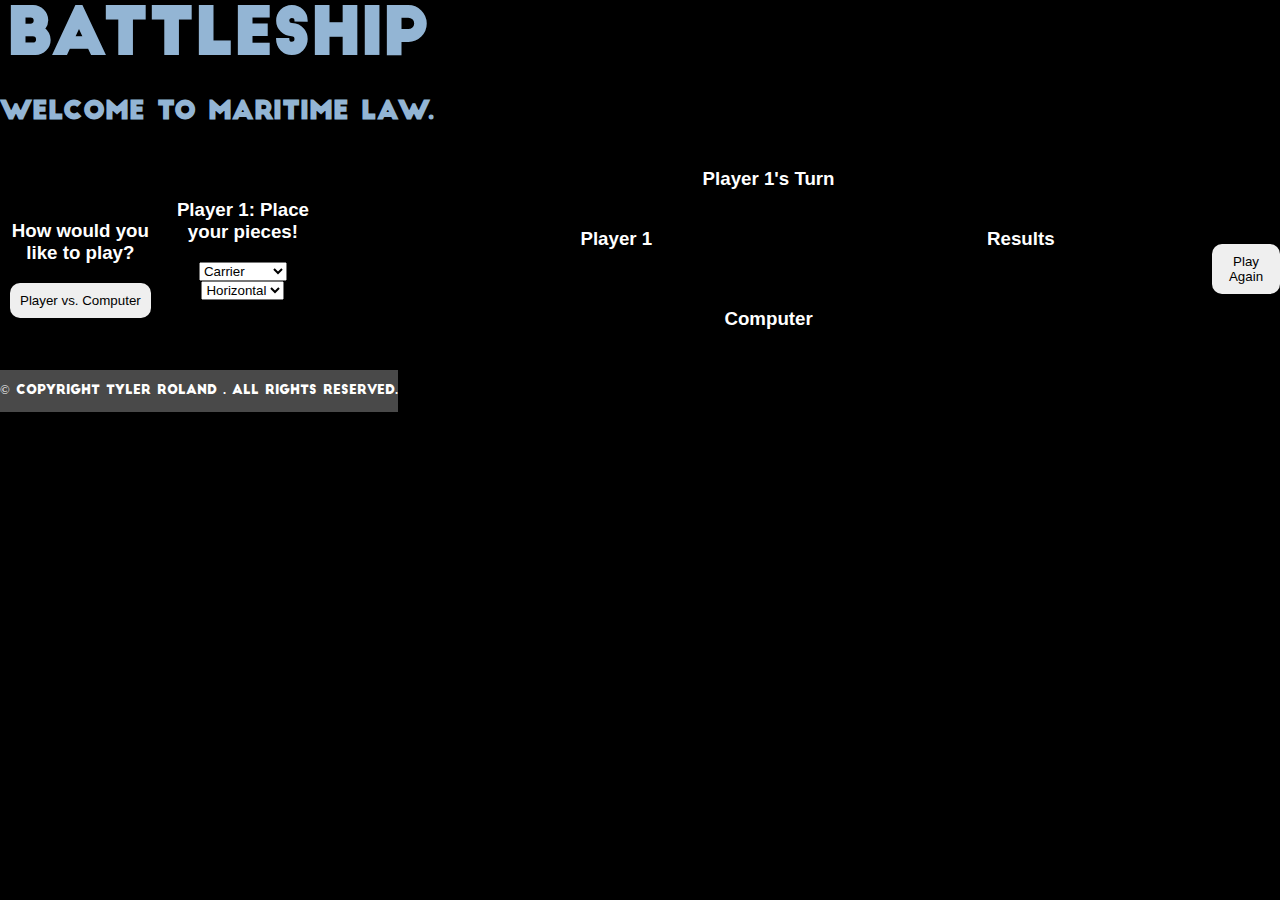
==== game.htm @ 6ae1588a "Upload of HTML file and Font for page" ====
<!DOCTYPE html>
<html>
	<head>
		<meta charset='UTF-8' />
		<title>Battleship</title>
		<style>
		<!--
			@font-face {font-family: BigJohn; src: url(bigjohn.otf);}
			body {background: black url(ocean.jpg) no-repeat center center fixed; background-size: cover; font-family: sans-serif; text-align: center; margin: 0;}
			header {background-color: rgba(0,0,0,0.8); margin: 0; padding: 0; color: #93b5d4; display: table-cell; vertical-align: middle;}
			h1 {font-family: BigJohn; font-size: 5vw; margin: 0; padding: 0;}
			h2 {font-family: BigJohn; font-size: 2vw;}
			button {border-radius: 10px; border: 0; padding: 10px; cursor: pointer;}
			footer {background-color: #494949; font-family: BigJohn; font-size: 1vw; margin: auto; color: white; display: table-cell; vertical-align: middle;}
			table {border-collapse: collapse; margin: 20px auto;}
			td {cursor: pointer; background-color: gray; border: 1px solid white; height: 30px; width: 30px;}
			#gamewrapper {}	
			#gameboard div {display: inline-table;}
			#result {width: 20%; min-width: 300px;}
			#p1, #p2 {width: 39%; min-width: 500px; text-align: center;}
			#resultboard {max-height: 265px; background-color: white; color: #494949; overflow: auto; text-align: left;}
			.game {background-color: rgba(0,0,0,0.5); color: white; margin: 0 auto; display: table-cell; vertical-align: middle;}
		-->
		</style>
		<script src='game.js'></script>
	</head>

	<body>
		<header id='header'>
			<h1 id='title'>Battleship</h1>
			<h2>Welcome to maritime law.</h2>
		</header>

		<div id='gamewrapper'>

			<div id='playerCount' class='game'>
				<h3>How would you like to play?</h3>
				<button onclick='setGame("pvc")'>Player vs. Computer</button>
				<!--<button onclick='setGame("pvp")'>Player vs. Player</button>-->
			</div>

			<!-- 5 4 3 3 2 -->
			<div id='setupPlayer1' class='game'>
				<h3>Player 1: Place your pieces!</h3>
				<select id='pieces'>
					<option value='c' selected>Carrier</option>
					<option value='b'>Battleship</option>
					<option value='d'>Destroyer</option>
					<option value='s'>Submarine</option>
					<option value='pb'>Patrol Boat</option>
				</select>
				<select id='direction'>
					<option value='h' selected>Horizontal</option>
					<option value='v'>Vertical</option>
				</select>
				<table id='board'></table>
			</div>

			<div id='gameboard' class='game'>
				<h3 id='turn'>Player 1's Turn</h3>
				
				<div id='p1'>
					<h3>Player 1</h3>
					<h3><span id='p1ShipsLeft'></span></h3>
					<table id='p1board'></table>
				</div>

				<div id='result'>
					<h3>Results</h3>
					<div id='resultboard'>
					</div>
				</div>

				<div id='p2'>
					<h3>Computer</h3>
					<h3><span id='p2ShipsLeft'></span></h3>
					<table id='p2board'></table>
				</div>
			</div>

			<div id='gameOver' class='game'>
				<h1 id='winner'></h1><br>
				<button onclick='location.reload()'>Play Again</button>
			</div>
	
		</div>

		<footer id='footer'>
			<p>&copy; Copyright Tyler Roland <span id='date'></span>. All rights reserved.</p>
		</footer>
	</body>
</html>
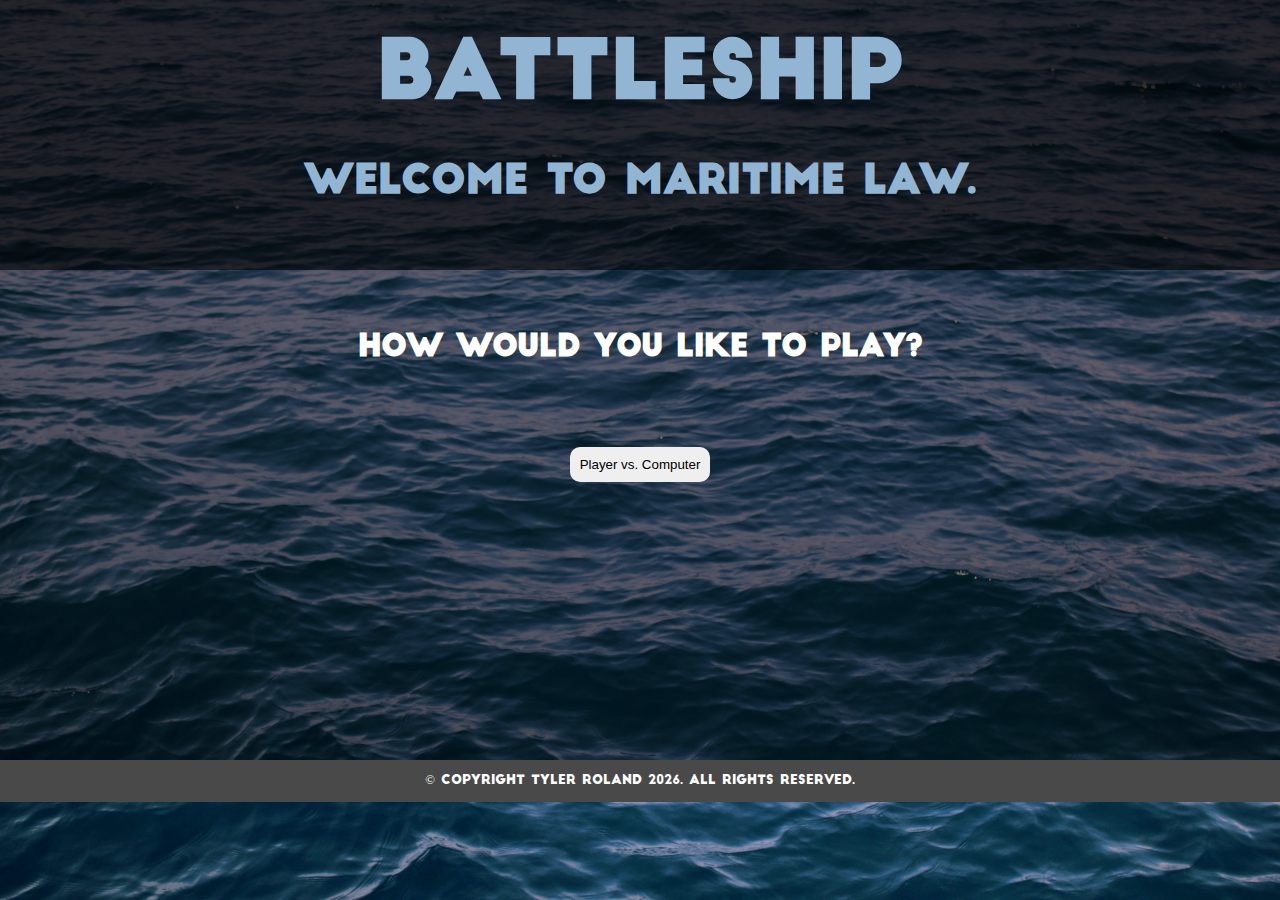
==== commit 3a10acf1: "Reupload of HTML file" ====
--- a/game.htm
+++ b/game.htm
@@ -8,18 +8,20 @@
 			@font-face {font-family: BigJohn; src: url(bigjohn.otf);}
 			body {background: black url(ocean.jpg) no-repeat center center fixed; background-size: cover; font-family: sans-serif; text-align: center; margin: 0;}
 			header {background-color: rgba(0,0,0,0.8); margin: 0; padding: 0; color: #93b5d4; display: table-cell; vertical-align: middle;}
-			h1 {font-family: BigJohn; font-size: 5vw; margin: 0; padding: 0;}
-			h2 {font-family: BigJohn; font-size: 2vw;}
-			button {border-radius: 10px; border: 0; padding: 10px; cursor: pointer;}
+			h1 {font-family: BigJohn; font-size: 80px; margin: 0; padding: 0;}
+			h2 {font-family: BigJohn; font-size: 40px;}
+			h3 {font-family: BigJohn; font-size: 30px;}
+			h4 {font-family: BigJohn; font-size: 20px;}
+			button {border-radius: 10px; border: 0; padding: 10px; cursor: pointer; margin: 50px auto 150px;}
 			footer {background-color: #494949; font-family: BigJohn; font-size: 1vw; margin: auto; color: white; display: table-cell; vertical-align: middle;}
-			table {border-collapse: collapse; margin: 20px auto;}
-			td {cursor: pointer; background-color: gray; border: 1px solid white; height: 30px; width: 30px;}
-			#gamewrapper {}	
+			table {border-collapse: collapse; margin: 40px auto;}
+			td {cursor: pointer; background-color: gray; border: 1px solid white; height: 50px; width: 50px;}
+			#gamewrapper {min-height: 460px; background-color: rgba(0,0,0,0.5); padding-top: 30px;}	
 			#gameboard div {display: inline-table;}
 			#result {width: 20%; min-width: 300px;}
 			#p1, #p2 {width: 39%; min-width: 500px; text-align: center;}
-			#resultboard {max-height: 265px; background-color: white; color: #494949; overflow: auto; text-align: left;}
-			.game {background-color: rgba(0,0,0,0.5); color: white; margin: 0 auto; display: table-cell; vertical-align: middle;}
+			#resultboard {max-height: 265px; width: 100%; background-color: white; color: #494949; overflow: auto; text-align: left;}
+			.game { color: white; margin: 0 auto; display: table-cell; vertical-align: middle;}
 		-->
 		</style>
 		<script src='game.js'></script>
@@ -42,6 +44,8 @@
 			<!-- 5 4 3 3 2 -->
 			<div id='setupPlayer1' class='game'>
 				<h3>Player 1: Place your pieces!</h3>
+				<h4>Select a ship from the drop-down list, as well as a direction,<br>and then click any square on the board to place it.</h4>
+				<h4>Place all 5 ships to continue.</h4>
 				<select id='pieces'>
 					<option value='c' selected>Carrier</option>
 					<option value='b'>Battleship</option>
@@ -58,10 +62,11 @@
 
 			<div id='gameboard' class='game'>
 				<h3 id='turn'>Player 1's Turn</h3>
+				<h4>Attack by clicking a square on the opponents board.<br>A red square indicates a HIT and a blue square indicates a MISS.<br>Each player's turn lasts until that player misses a shot.<br><br>Sink all of your opponent's ships to win.</h4>
 				
 				<div id='p1'>
 					<h3>Player 1</h3>
-					<h3><span id='p1ShipsLeft'></span></h3>
+					<h4><span id='p1ShipsLeft'></span></h4>
 					<table id='p1board'></table>
 				</div>
 
@@ -73,7 +78,7 @@
 
 				<div id='p2'>
 					<h3>Computer</h3>
-					<h3><span id='p2ShipsLeft'></span></h3>
+					<h4><span id='p2ShipsLeft'></span></h4>
 					<table id='p2board'></table>
 				</div>
 			</div>
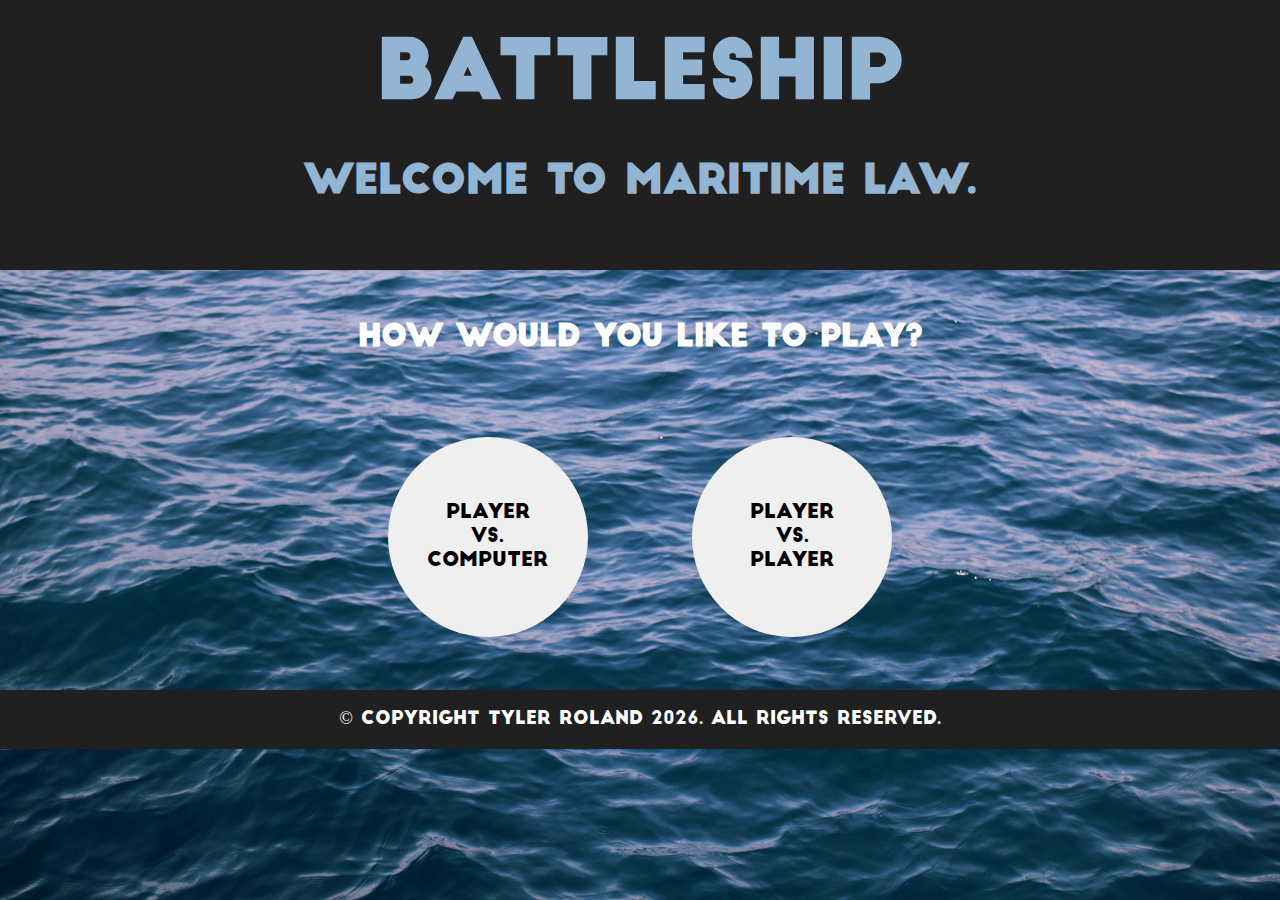
==== commit 092e5b85: "Changed layout of game board" ====
--- a/game.htm
+++ b/game.htm
@@ -7,21 +7,28 @@
 		<!--
 			@font-face {font-family: BigJohn; src: url(bigjohn.otf);}
 			body {background: black url(ocean.jpg) no-repeat center center fixed; background-size: cover; font-family: sans-serif; text-align: center; margin: 0;}
-			header {background-color: rgba(0,0,0,0.8); margin: 0; padding: 0; color: #93b5d4; display: table-cell; vertical-align: middle;}
+			header {background-color: #202020; margin: 0; padding: 0; color: #93b5d4; display: table-cell; vertical-align: middle;}
 			h1 {font-family: BigJohn; font-size: 80px; margin: 0; padding: 0;}
 			h2 {font-family: BigJohn; font-size: 40px;}
 			h3 {font-family: BigJohn; font-size: 30px;}
 			h4 {font-family: BigJohn; font-size: 20px;}
-			button {border-radius: 10px; border: 0; padding: 10px; cursor: pointer; margin: 50px auto 150px;}
-			footer {background-color: #494949; font-family: BigJohn; font-size: 1vw; margin: auto; color: white; display: table-cell; vertical-align: middle;}
+			button {border-radius: 100%; width: 200px; height: 200px; border: 0; padding: 10px; cursor: pointer; margin: 50px; font-size: 20px; font-family: BigJohn;}
+			button:hover {background-color: #ccc;}
+			footer {background-color: #202020; font-family: BigJohn; font-size: 18px; margin: auto; color: white; display: table-cell; vertical-align: middle;}
 			table {border-collapse: collapse; margin: 40px auto;}
 			td {cursor: pointer; background-color: gray; border: 1px solid white; height: 50px; width: 50px;}
-			#gamewrapper {min-height: 460px; background-color: rgba(0,0,0,0.5); padding-top: 30px;}	
+			#gamewrapper {min-height: 420px; vertical-align: middle;}	
 			#gameboard div {display: inline-table;}
 			#result {width: 20%; min-width: 300px;}
 			#p1, #p2 {width: 39%; min-width: 500px; text-align: center;}
 			#resultboard {max-height: 265px; width: 100%; background-color: white; color: #494949; overflow: auto; text-align: left;}
 			.game { color: white; margin: 0 auto; display: table-cell; vertical-align: middle;}
+			.setupDiv {width: 600px; display: inline-table; margin: 30px 50px;}
+			.gameDiv {max-width: 1000px; width: 80%;}
+			#setupPlayer1 {padding-top: 100px;}
+			#savePieces {border-radius: 10px; width: 180px; height: 50px; margin: 20px auto;}
+			select {padding: 10px 10px; width: 200px; border-radius: 10px 10px 0 0; border: 0; -webkit-appearance: none; -moz-appearance: none; margin: 10px 30px; font-family: BigJohn; font-size: 20px;}
+			option {font-size: 15px; padding: 5px 0 5px 5px;}
 		-->
 		</style>
 		<script src='game.js'></script>
@@ -36,38 +43,48 @@
 		<div id='gamewrapper'>
 
 			<div id='playerCount' class='game'>
-				<h3>How would you like to play?</h3>
-				<button onclick='setGame("pvc")'>Player vs. Computer</button>
-				<!--<button onclick='setGame("pvp")'>Player vs. Player</button>-->
+				<h3 style='padding-top: 20px;'>How would you like to play?</h3>
+				<button onclick='setGame("pvc")'>Player<br>vs.<br>Computer</button>
+				<button onclick='setGame("pvp")'>Player<br>vs.<br>Player</button>
 			</div>
 
 			<!-- 5 4 3 3 2 -->
-			<div id='setupPlayer1' class='game'>
-				<h3>Player 1: Place your pieces!</h3>
-				<h4>Select a ship from the drop-down list, as well as a direction,<br>and then click any square on the board to place it.</h4>
-				<h4>Place all 5 ships to continue.</h4>
-				<select id='pieces'>
-					<option value='c' selected>Carrier</option>
-					<option value='b'>Battleship</option>
-					<option value='d'>Destroyer</option>
-					<option value='s'>Submarine</option>
-					<option value='pb'>Patrol Boat</option>
-				</select>
-				<select id='direction'>
-					<option value='h' selected>Horizontal</option>
-					<option value='v'>Vertical</option>
-				</select>
-				<table id='board'></table>
+			<div id='setupPlayer1' class='game' style='display: none;'>
+				<div class='setupDiv'>
+					<h3 id='titleSetup'>Player 1:<br>Place your pieces!</h3>
+					<h4>Select a ship from the drop-down list, as well as a direction,<br>and then click any square on the board to place it.</h4>
+					<h4>Place all 5 ships to continue.</h4>
+					<select id='pieces'>
+						<option value='c' selected>Carrier</option>
+						<option value='b'>Battleship</option>
+						<option value='d'>Destroyer</option>
+						<option value='s'>Submarine</option>
+						<option value='pb'>Patrol Boat</option>
+					</select>
+					<select id='direction'>
+						<option value='h' selected>Horizontal</option>
+						<option value='v'>Vertical</option>
+					</select>
+					<button onclick="savePieces()" style='display: none;' id='savePieces'>Save Pieces</button>
+				</div>
+				<div class='setupDiv'><table id='board'></table></div>
 			</div>
 
-			<div id='gameboard' class='game'>
-				<h3 id='turn'>Player 1's Turn</h3>
-				<h4>Attack by clicking a square on the opponents board.<br>A red square indicates a HIT and a blue square indicates a MISS.<br>Each player's turn lasts until that player misses a shot.<br><br>Sink all of your opponent's ships to win.</h4>
-				
-				<div id='p1'>
+			<div id='gameboard' class='game' style='display: none;'>
+				<div class='gameDiv'>
+					<h3 id='turn'>Player 1's Turn</h3>
+					<h4>Attack by clicking a square on the opponents board.<br>A red square indicates a HIT and a blue square indicates a MISS.<br>Each player's turn lasts until that player misses a shot.<br><br>Sink all of your opponent's ships to win.</h4>
+				</div>
+				<div id='p1' style='display: none;'>
 					<h3>Player 1</h3>
 					<h4><span id='p1ShipsLeft'></span></h4>
 					<table id='p1board'></table>
+				</div>
+
+				<div id='p2'>
+					<h3 id='p2Title'>Computer</h3>
+					<h4><span id='p2ShipsLeft'></span></h4>
+					<table id='p2board'></table>
 				</div>
 
 				<div id='result'>
@@ -76,15 +93,11 @@
 					</div>
 				</div>
 
-				<div id='p2'>
-					<h3>Computer</h3>
-					<h4><span id='p2ShipsLeft'></span></h4>
-					<table id='p2board'></table>
-				</div>
+				
 			</div>
 
-			<div id='gameOver' class='game'>
-				<h1 id='winner'></h1><br>
+			<div id='gameOver' class='game' style='display: none;'>
+				<h1 id='winner' style='padding-top: 100px;'></h1><br>
 				<button onclick='location.reload()'>Play Again</button>
 			</div>
 	
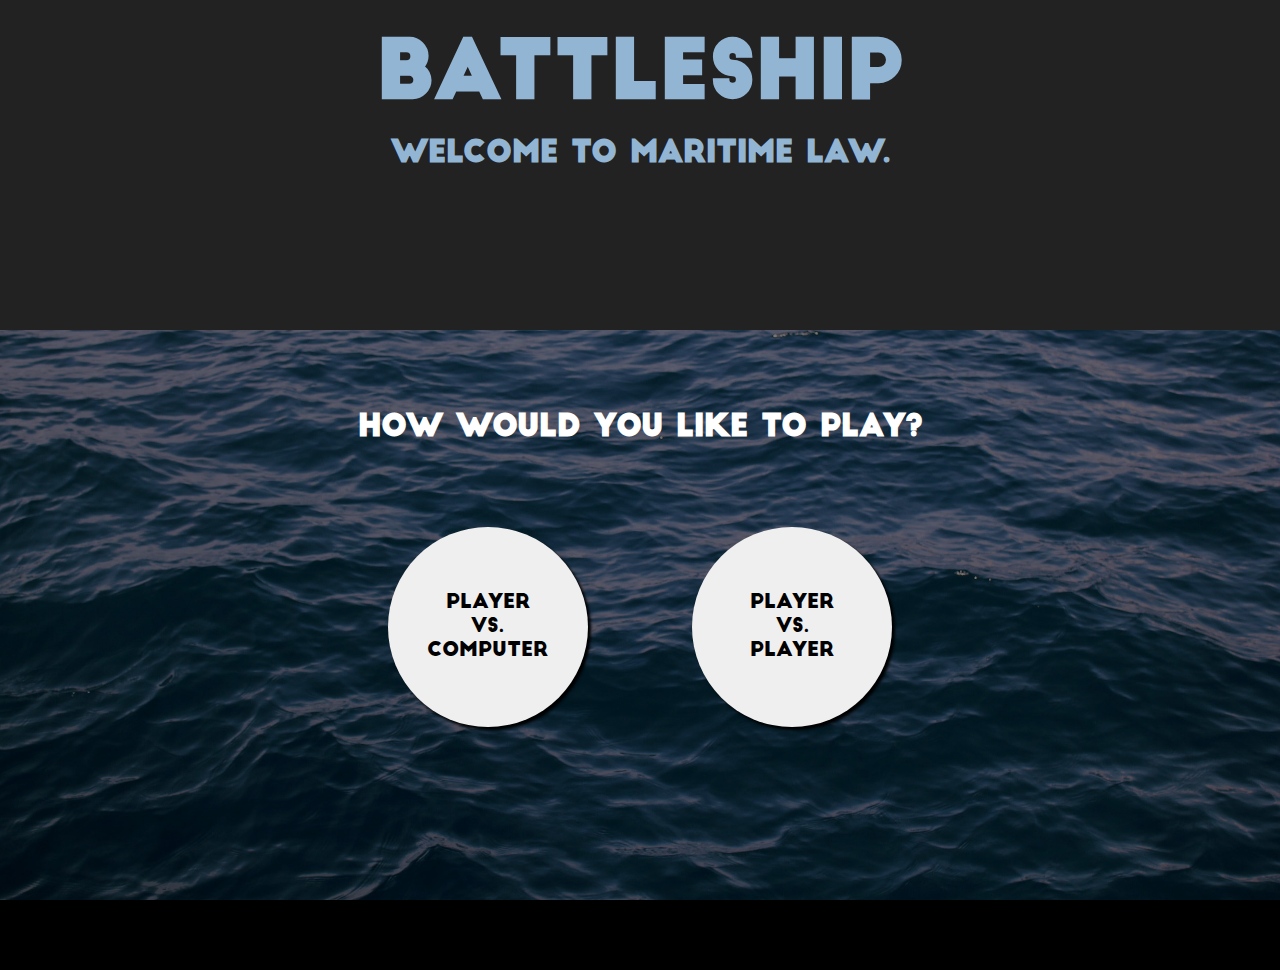
==== commit 54fadf5c: "Restructured HTML divs" ====
--- a/game.htm
+++ b/game.htm
@@ -6,32 +6,48 @@
 		<style>
 		<!--
 			@font-face {font-family: BigJohn; src: url(bigjohn.otf);}
-			body {background: black url(ocean.jpg) no-repeat center center fixed; background-size: cover; font-family: sans-serif; text-align: center; margin: 0;}
-			header {background-color: #202020; margin: 0; padding: 0; color: #93b5d4; display: table-cell; vertical-align: middle;}
-			h1 {font-family: BigJohn; font-size: 80px; margin: 0; padding: 0;}
-			h2 {font-family: BigJohn; font-size: 40px;}
-			h3 {font-family: BigJohn; font-size: 30px;}
-			h4 {font-family: BigJohn; font-size: 20px;}
-			button {border-radius: 100%; width: 200px; height: 200px; border: 0; padding: 10px; cursor: pointer; margin: 50px; font-size: 20px; font-family: BigJohn;}
+
+			body {background: black url(ocean.jpg) no-repeat center center fixed; background-size: cover; font-family: sans-serif; text-align: center; margin: 0; width: 100%;}
+			header {background-color: #222; margin: 0; padding: 30px 0; color: #93b5d4; width: 100%;}
+			h1 {font-family: BigJohn; font-size: 80px; margin: 0; padding: 0; -webkit-transition: font-size 1s; transition: font-size 1s;}
+			h2 {font-family: BigJohn; font-size: 30px; margin: 10px 0; padding: 0; -webkit-transition: font-size 1s; transition: font-size 1s;}
+			h3 {font-family: BigJohn; font-size: 30px; -webkit-transition: font-size 1s; transition: font-size 1s;}
+			h4 {font-family: BigJohn; font-size: 20px; -webkit-transition: font-size 1s; transition: font-size 1s;}
+			button {border-radius: 100%; width: 200px; height: 200px; border: 0; padding: 10px; cursor: pointer; margin: 50px; font-size: 20px; font-family: BigJohn; box-shadow: 3px 3px 3px black;}
 			button:hover {background-color: #ccc;}
-			footer {background-color: #202020; font-family: BigJohn; font-size: 18px; margin: auto; color: white; display: table-cell; vertical-align: middle;}
+			
 			table {border-collapse: collapse; margin: 40px auto;}
 			td {cursor: pointer; background-color: gray; border: 1px solid white; height: 50px; width: 50px;}
-			#gamewrapper {min-height: 420px; vertical-align: middle;}	
-			#gameboard div {display: inline-table;}
-			#result {width: 20%; min-width: 300px;}
+			
+			select {padding: 10px 10px; width: 200px; border-radius: 10px 10px 0 0; border: 0; -webkit-appearance: none; -moz-appearance: none; margin: 10px 30px; font-family: BigJohn; font-size: 20px;}
+			option {font-size: 15px; padding: 5px 0 5px 5px;}
+
+			#gamewrapper {padding: 50px 0;}	
+			#gameboard div {display: inline-block; margin: auto; vertical-align: top;}
 			#p1, #p2 {width: 39%; min-width: 500px; text-align: center;}
 			#resultboard {max-height: 265px; width: 100%; background-color: white; color: #494949; overflow: auto; text-align: left;}
-			.game { color: white; margin: 0 auto; display: table-cell; vertical-align: middle;}
-			.setupDiv {width: 600px; display: inline-table; margin: 30px 50px;}
+			.game {color: white; margin: 0 auto;}
+			.setupDiv {width: 600px; display: inline-table; margin: 20px 50px;}
 			.gameDiv {max-width: 1000px; width: 80%;}
-			#setupPlayer1 {padding-top: 100px;}
+			#setupPlayer1 {padding-top: 20px;}
 			#savePieces {border-radius: 10px; width: 180px; height: 50px; margin: 20px auto;}
-			select {padding: 10px 10px; width: 200px; border-radius: 10px 10px 0 0; border: 0; -webkit-appearance: none; -moz-appearance: none; margin: 10px 30px; font-family: BigJohn; font-size: 20px;}
-			option {font-size: 15px; padding: 5px 0 5px 5px;}
+
+			#scoreboard {border: 2px solid #222; width: 300px; text-align: center;}
+			.scoreheader {padding: 10px 0; font-size: 20px; background-color: #222; color: white;}
+			#p1ShipsLeft, #p2ShipsLeft {font-size: 13px;}
+
+			.boardlegend {background-color: white; width: 400px; color: #222; padding: 10px 0;}
+			.boardlegend > div {vertical-align: middle; padding: 0 5px;}
+			.legend {width: 20px; height: 20px; border: 1px solid #222;}
+			.miss {background-color: #3d72c6;}
+			.hit {background-color: #d8574e;}
+			.sunk {background-color: #c9c16c;}
+			.empty {background-color: gray;}
+			
 		-->
 		</style>
 		<script src='game.js'></script>
+		<script src='../js/jquery3.1.1.min.js'></script>
 	</head>
 
 	<body>
@@ -43,7 +59,7 @@
 		<div id='gamewrapper'>
 
 			<div id='playerCount' class='game'>
-				<h3 style='padding-top: 20px;'>How would you like to play?</h3>
+				<h3>How would you like to play?</h3>
 				<button onclick='setGame("pvc")'>Player<br>vs.<br>Computer</button>
 				<button onclick='setGame("pvp")'>Player<br>vs.<br>Player</button>
 			</div>
@@ -72,28 +88,42 @@
 
 			<div id='gameboard' class='game' style='display: none;'>
 				<div class='gameDiv'>
+					<h4>Attack by clicking a square on the opponent's board.<br>Each player's turn lasts until that player misses a shot.<br><br>Sink all of your opponent's ships to win.</h4>
 					<h3 id='turn'>Player 1's Turn</h3>
-					<h4>Attack by clicking a square on the opponents board.<br>A red square indicates a HIT and a blue square indicates a MISS.<br>Each player's turn lasts until that player misses a shot.<br><br>Sink all of your opponent's ships to win.</h4>
 				</div>
 				<div id='p1' style='display: none;'>
 					<h3>Player 1</h3>
-					<h4><span id='p1ShipsLeft'></span></h4>
 					<table id='p1board'></table>
+					<div class='boardlegend'>
+						<div><div class='hit legend'></div> Hit</div> 
+						<div><div class='miss legend'></div> Miss</div>
+						<div><div class='sunk legend'></div> Sunk</div>
+						<div><div class='empty legend'></div> Unknown</div>
+					</div>
 				</div>
 
 				<div id='p2'>
 					<h3 id='p2Title'>Computer</h3>
-					<h4><span id='p2ShipsLeft'></span></h4>
 					<table id='p2board'></table>
+					<div class='boardlegend'>
+						<div><div class='hit legend'></div> Hit</div> 
+						<div><div class='miss legend'></div> Miss</div>
+						<div><div class='sunk legend'></div> Sunk</div>
+						<div><div class='empty legend'></div> Unknown</div>
+					</div>
 				</div>
 
 				<div id='result'>
-					<h3>Results</h3>
-					<div id='resultboard'>
-					</div>
+					<h3>Scoreboard</h3>
+					<table id='scoreboard'>
+						<tr><th id='p1scoreheader' class='scoreheader'>Player 1<br><span id='p1ShipsLeft'></span></th><th id='p2scoreheader' class='scoreheader'>Computer<br><span id='p2ShipsLeft'></span></th></tr>
+						<tr><td id='p1Carrier'>Carrier</td><td id='p2Carrier'>Carrier</td></tr>
+						<tr><td id='p1Battleship'>Battleship</td><td id='p2Battleship'>Battleship</td></tr>
+						<tr><td id='p1Destroyer'>Destroyer</td><td id='p2Destroyer'>Destroyer</td></tr>
+						<tr><td id='p1Submarine'>Submarine</td><td id='p2Submarine'>Submarine</td></tr>
+						<tr><td id='p1PatrolBoat'>Patrol Boat</td><td id='p2PatrolBoat'>Patrol Boat</td></tr>
+					</table>
 				</div>
-
-				
 			</div>
 
 			<div id='gameOver' class='game' style='display: none;'>
@@ -102,9 +132,5 @@
 			</div>
 	
 		</div>
-
-		<footer id='footer'>
-			<p>&copy; Copyright Tyler Roland <span id='date'></span>. All rights reserved.</p>
-		</footer>
 	</body>
 </html>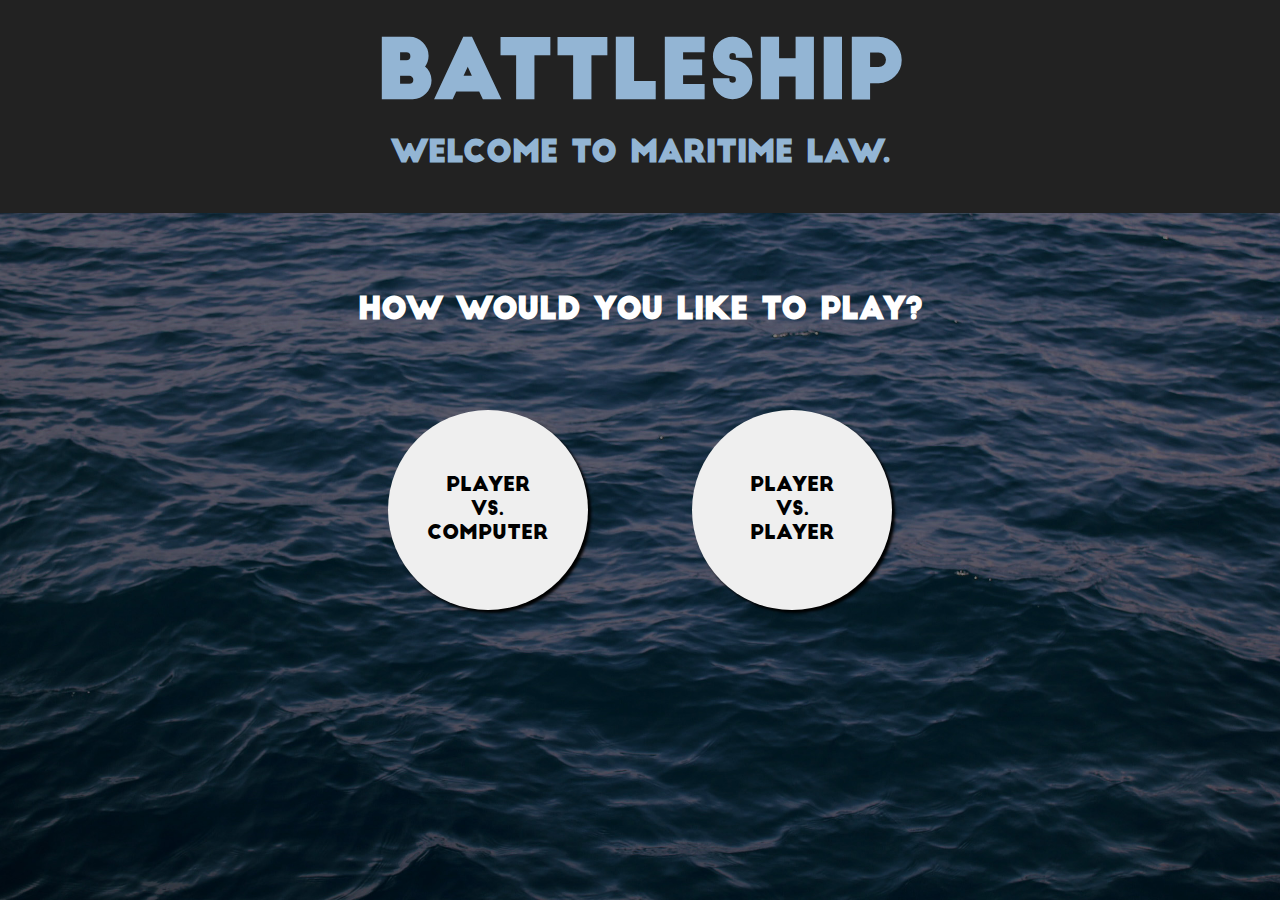
==== commit 516d571c: "Replaced ship <select> element" ====
--- a/game.htm
+++ b/game.htm
@@ -17,7 +17,7 @@
 			button:hover {background-color: #ccc;}
 			
 			table {border-collapse: collapse; margin: 40px auto;}
-			td {cursor: pointer; background-color: gray; border: 1px solid white; height: 50px; width: 50px;}
+			td {cursor: pointer; background-color: gray; border: 1px solid white; height: 70px; width: 70px;}
 			
 			select {padding: 10px 10px; width: 200px; border-radius: 10px 10px 0 0; border: 0; -webkit-appearance: none; -moz-appearance: none; margin: 10px 30px; font-family: BigJohn; font-size: 20px;}
 			option {font-size: 15px; padding: 5px 0 5px 5px;}
@@ -30,9 +30,16 @@
 			.setupDiv {width: 600px; display: inline-table; margin: 20px 50px;}
 			.gameDiv {max-width: 1000px; width: 80%;}
 			#setupPlayer1 {padding-top: 20px;}
+			.setupDivs {width: 200px; display: inline-block; vertical-align: top; margin: auto 10px;}
+			.setupDivs div {padding: 5px 10px; background-color: #d8574e; border: 2px solid white; margin: 5px; font-family: BigJohn; cursor: pointer;}
+			.setupDivs div:hover {background-color: rgba(225,0,0,0.5);}
+			div.activeSetup {background-color: rgb(100,0,0);}
+			div.setupPlaced {background-color: rgb(50,146,98);}
 			#savePieces {border-radius: 10px; width: 180px; height: 50px; margin: 20px auto;}
 
-			#scoreboard {border: 2px solid #222; width: 300px; text-align: center;}
+			#scoreboard {border: 2px solid #222; width: 300px; text-align: center; margin: 40px;}
+			#scoreboard th, #scoreboard td {font-family: BigJohn; width: 160px; padding: 5px 0;}
+			#scoreboard th {padding: 20px 0;}
 			.scoreheader {padding: 10px 0; font-size: 20px; background-color: #222; color: white;}
 			#p1ShipsLeft, #p2ShipsLeft {font-size: 13px;}
 
@@ -68,19 +75,19 @@
 			<div id='setupPlayer1' class='game' style='display: none;'>
 				<div class='setupDiv'>
 					<h3 id='titleSetup'>Player 1:<br>Place your pieces!</h3>
-					<h4>Select a ship from the drop-down list, as well as a direction,<br>and then click any square on the board to place it.</h4>
+					<h4>Select a ship and a direction, and then click any square on the board to place it.</h4>
 					<h4>Place all 5 ships to continue.</h4>
-					<select id='pieces'>
-						<option value='c' selected>Carrier</option>
-						<option value='b'>Battleship</option>
-						<option value='d'>Destroyer</option>
-						<option value='s'>Submarine</option>
-						<option value='pb'>Patrol Boat</option>
-					</select>
-					<select id='direction'>
-						<option value='h' selected>Horizontal</option>
-						<option value='v'>Vertical</option>
-					</select>
+					<div id='shipDiv' class='setupDivs'>
+						<div id='c' onclick='setShip("c")'>Carrier (5)</div>
+						<div id='b' onclick='setShip("b")'>Battleship (4)</div>
+						<div id='d' onclick='setShip("d")'>Destroyer (3)</div>
+						<div id='s' onclick='setShip("s")'>Submarine (3)</div>
+						<div id='pb' onclick='setShip("pb")'>Patrol Boat (2)</div>
+					</div>
+					<div id='directionDiv' class='setupDivs'>
+						<div id='h' onclick='setDirection("h")'>Horizontal</div>
+						<div id='v' onclick='setDirection("v")'>Vertical</div>
+					</div>
 					<button onclick="savePieces()" style='display: none;' id='savePieces'>Save Pieces</button>
 				</div>
 				<div class='setupDiv'><table id='board'></table></div>
